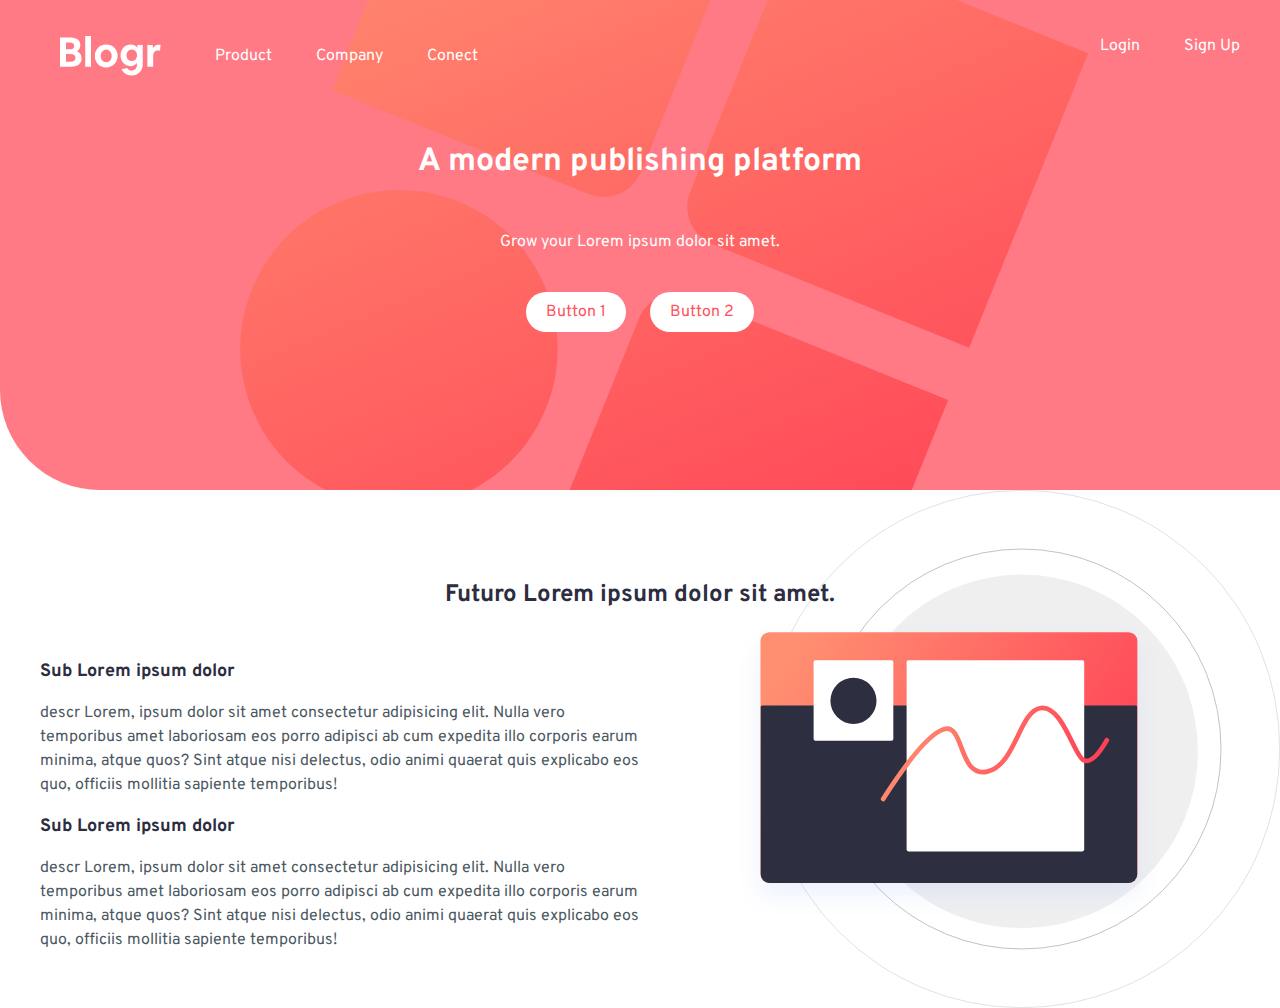
==== index.html @ e9146ed9 "subo avance" ====
<!DOCTYPE html>
<html lang="en">

<head>
    <meta charset="UTF-8">
    <meta name="viewport" content="width=device-width, initial-scale=1.0">
    <link rel="stylesheet" href="./css/styles.css">
    <link rel="preconnect" href="https://fonts.gstatic.com">
    <link href="https://fonts.googleapis.com/css2?family=Overpass:wght@300;600&display=swap" rel="stylesheet">

    <title>Challenge</title>
</head>

<body>
    <main>
        <nav>
            <ul class="left">
                <img class="logo" src="./img/logo.svg" alt="Bloger">
                <li>Product</li>
                <li>Company</li>
                <li>Conect</li>

            </ul>
            <ul class="right">
                <li>Login</li>
                <li>Sign Up</li>
            </ul>

        </nav>
        <h1>A modern publishing platform</h1>
        <p>Grow your Lorem ipsum dolor sit amet.</p>
        <div class="ctas">
            <a class="btn1" href="#">Button 1</a>
            <a class="btn2" href="#">Button 2</a>
        </div>
    </main>

    <section class="row2">
        <h2>Futuro Lorem ipsum dolor sit amet.</h2>
        <div class="bloque-izq">
            <div class="bloque1">
                <p class="titulo">Sub Lorem ipsum dolor </p>
                <p class="descr">descr Lorem, ipsum dolor sit amet consectetur adipisicing elit. Nulla vero temporibus
                    amet
                    laboriosam eos porro adipisci ab cum expedita illo corporis earum minima, atque quos? Sint atque
                    nisi
                    delectus, odio animi quaerat quis explicabo eos quo, officiis mollitia sapiente temporibus!</p>
            </div>
            <div class="bloque2">
                <p class="titulo">Sub Lorem ipsum dolor </p>
                <p class="descr">descr Lorem, ipsum dolor sit amet consectetur adipisicing elit. Nulla vero temporibus
                    amet
                    laboriosam eos porro adipisci ab cum expedita illo corporis earum minima, atque quos? Sint atque
                    nisi
                    delectus, odio animi quaerat quis explicabo eos quo, officiis mollitia sapiente temporibus!</p>
            </div>
        </div>
    </section>
</body>

</html>
---- css/styles.css ----
body {
    margin: 0;
    color: white;
    font-family: 'Overpass', sans-serif;
}

nav {
    display: flex;
    justify-content: space-between;
    flex-direction: row;
}

nav ul li {
    list-style: none;
    display: inline;
}

.logo {
    vertical-align: middle;
    max-width: 140px;
    margin-right: 30px;
}

.right li {
    margin: 0 20px;
    vertical-align: middle;
}

.left li {
    margin: 0 20px;
}

main {
    padding: 20px;
    background: hsl(355, 100%, 74%);
    background-image: url("/img/bg-pattern-intro.svg");
    background-position: right center;
    background-repeat: no-repeat;
    background-size: cover;
    min-height: 50vh;
    border-bottom-left-radius: 100px;
}

main p {
    text-align: center;
}

h1 {
    margin: 50px 0;
    text-align: center;
}

h2{
    color: hsl(237, 17%, 21%);
    text-align: center;
    margin: 50px 0;
}

.ctas {
    margin-top: 50px;
    text-align: center;
}

.btn1 {
    background: white;
    padding: 10px 20px;
    border-radius: 50px;
    text-decoration: none;
    color: hsl(356, 100%, 66%);
    margin: 10px;
}

.btn2 {
    background: white;
    padding: 10px 20px;
    border-radius: 50px;
    text-decoration: none;
    color: hsl(356, 100%, 66%);
    margin: 10px;
}

.row2{
    padding: 40px;
    background-image: url("/img/illustration-editor-desktop.svg");
    background-position: right center;
    background-repeat: no-repeat;
    background-size: contain;
}

.bloque-izq{
    width: 50%;
}

.bloque-izq .titulo{
    color: hsl(237, 17%, 21%);
    font-weight: bold;
    font-size: 18px;
}
.bloque-izq .descr{
    color: hsl(207, 13%, 34%);
    line-height: 1.5;
}
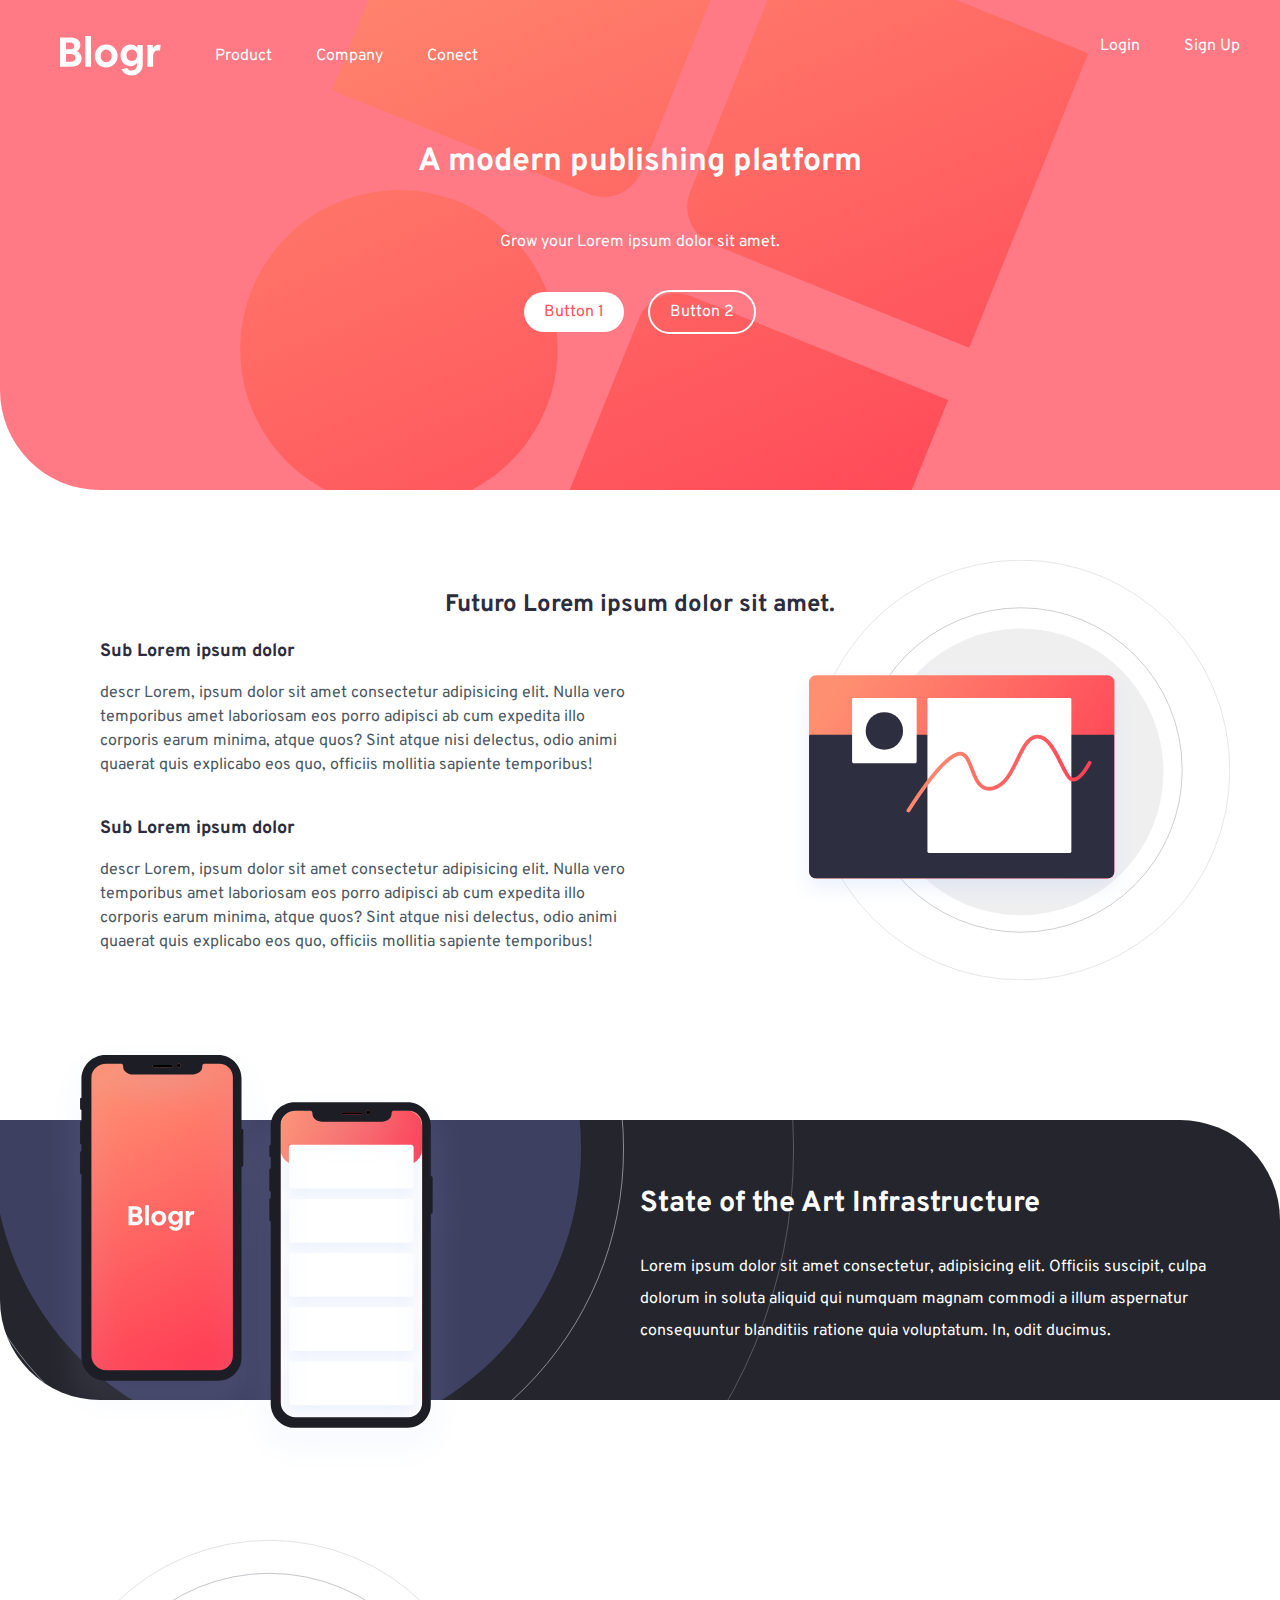
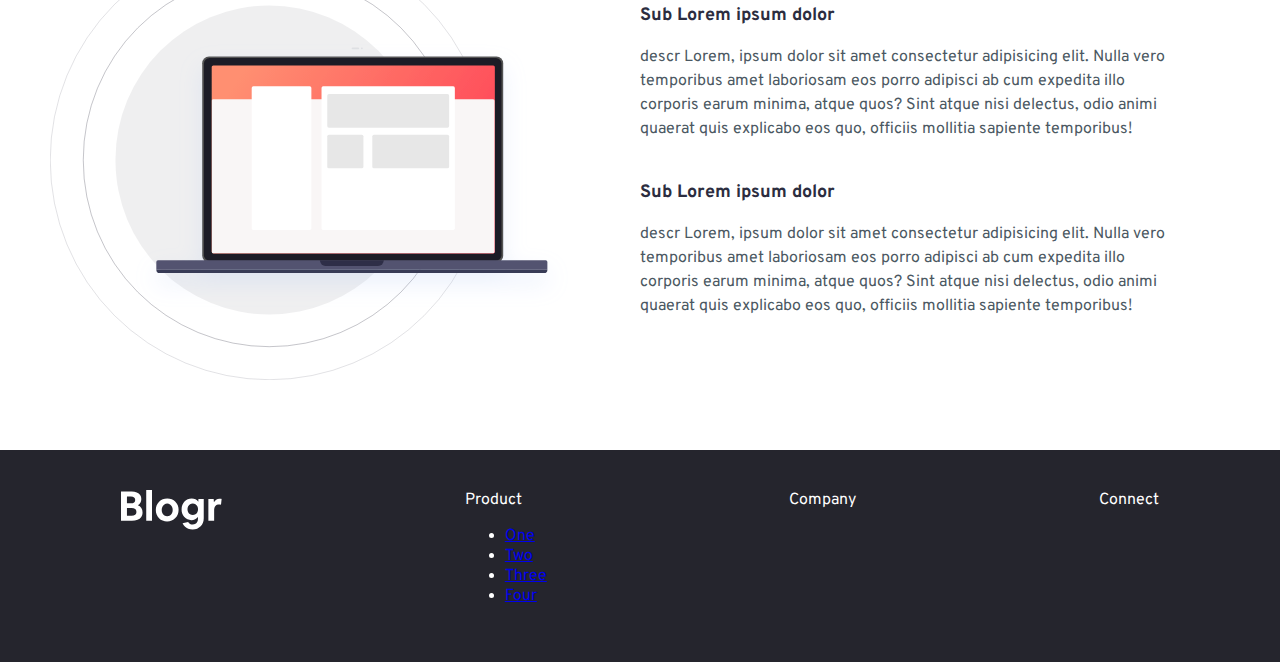
==== commit 43ee5fbe: "se sube parte" ====
--- a/index.html
+++ b/index.html
@@ -56,6 +56,63 @@
             </div>
         </div>
     </section>
+
+    <section>
+        <div class="row3">
+            <div class="columna1">
+                <img src="./img/illustration-phones.svg" alt="el alt">
+            </div>
+            <div class="columna2">
+                <p class="titulo">
+                    State of the Art Infrastructure
+                </p>
+                <p class="text">Lorem ipsum dolor sit amet consectetur, adipisicing elit. Officiis suscipit, culpa
+                    dolorum in soluta aliquid qui numquam magnam commodi a illum aspernatur consequuntur blanditiis
+                    ratione quia voluptatum. In, odit ducimus.</p>
+            </div>
+        </div>
+    </section>
+
+    <section class="row4">
+        <div class="bloque-der">
+            <div class="bloque1">
+                <p class="titulo">Sub Lorem ipsum dolor </p>
+                <p class="descr">descr Lorem, ipsum dolor sit amet consectetur adipisicing elit. Nulla vero temporibus
+                    amet
+                    laboriosam eos porro adipisci ab cum expedita illo corporis earum minima, atque quos? Sint atque
+                    nisi
+                    delectus, odio animi quaerat quis explicabo eos quo, officiis mollitia sapiente temporibus!</p>
+            </div>
+            <div class="bloque2">
+                <p class="titulo">Sub Lorem ipsum dolor </p>
+                <p class="descr">descr Lorem, ipsum dolor sit amet consectetur adipisicing elit. Nulla vero temporibus
+                    amet
+                    laboriosam eos porro adipisci ab cum expedita illo corporis earum minima, atque quos? Sint atque
+                    nisi
+                    delectus, odio animi quaerat quis explicabo eos quo, officiis mollitia sapiente temporibus!</p>
+            </div>
+
+        </div>
+    </section>
+
+    <footer>
+        <div><img src="./img/logo.svg" alt=""> </div>
+        <div>
+            <div class="title">Product</div>
+            <ul>
+                <li><a href="#">One</a></li>
+                <li><a href="#">Two</a></li>
+                <li><a href="#">Three</a></li>
+                <li><a href="#">Four</a></li>
+            </ul>
+        </div>
+        <div>
+            <div class="title">Company</div>
+        </div>
+        <div>
+            <div class="title">Connect</div>
+        </div>
+    </footer>
 </body>
 
 </html>--- a/css/styles.css
+++ b/css/styles.css
@@ -53,7 +53,6 @@
 h2{
     color: hsl(237, 17%, 21%);
     text-align: center;
-    margin: 50px 0;
 }
 
 .ctas {
@@ -71,20 +70,23 @@
 }
 
 .btn2 {
-    background: white;
+    background: transparent;
     padding: 10px 20px;
     border-radius: 50px;
     text-decoration: none;
     color: hsl(356, 100%, 66%);
+    border: solid #fff 2px;
     margin: 10px;
+    color: white;
 }
 
 .row2{
-    padding: 40px;
+    padding: 10px 50px;
     background-image: url("/img/illustration-editor-desktop.svg");
     background-position: right center;
     background-repeat: no-repeat;
     background-size: contain;
+    margin: 70px 50px;
 }
 
 .bloque-izq{
@@ -99,4 +101,90 @@
 .bloque-izq .descr{
     color: hsl(207, 13%, 34%);
     line-height: 1.5;
-}+}
+
+.row3{
+    border-bottom-left-radius: 100px;
+    border-top-right-radius: 100px;
+    padding: 10px 50px;
+    background-color: hsl(240, 10%, 16%);
+    background-image: url("/img/bg-pattern-circles.svg");
+    background-position: -220px -480px;
+    background-repeat: no-repeat;
+    background-size: auto;
+    display: flex;
+    align-items: center;
+    max-height: 260px;
+    margin: 140px 0;
+}
+
+.row3 .columna1{
+    width: 50%;
+    text-align: left;
+}
+.row3 .columna1 img{
+    width: 70%;
+
+}
+
+.row3 .columna2{
+    width: 50%;
+}
+
+.columna2 .titulo{
+    font-weight: bold;
+    font-size: 1.8em;
+}
+.columna2 .text{
+line-height: 2;
+}
+
+
+.row4{
+    padding: 10px 50px;
+    background-image: url("/img/illustration-laptop-desktop.svg");
+    background-position: left center;
+    background-repeat: no-repeat;
+    background-size: contain;
+    margin: 70px 50px;
+    display: flex;
+    justify-content: flex-end;
+    min-height: 420px;
+    align-items: center;
+}
+
+.bloque-der{
+    width: 50%;
+}
+
+.row4 .bloque-der .bloque1 .titulo{
+    color: hsl(237, 17%, 21%);
+    font-weight: bold;
+    font-size: 18px;
+}
+.row4 .bloque-der .bloque1 .descr{
+    color: hsl(207, 13%, 34%);
+    line-height: 1.5;
+}
+
+.bloque2{
+    margin-top: 40px;
+}
+.row4 .bloque-der .bloque2 .titulo{
+    color: hsl(237, 17%, 21%);
+    font-weight: bold;
+    font-size: 18px;
+}
+.row4 .bloque-der .bloque2 .descr{
+    color: hsl(207, 13%, 34%);
+    line-height: 1.5;
+}
+
+footer{
+    padding: 40px 0;
+    background-color: hsl(240, 10%, 16%);
+    display: flex;
+    justify-content: space-around;
+}
+
+footer 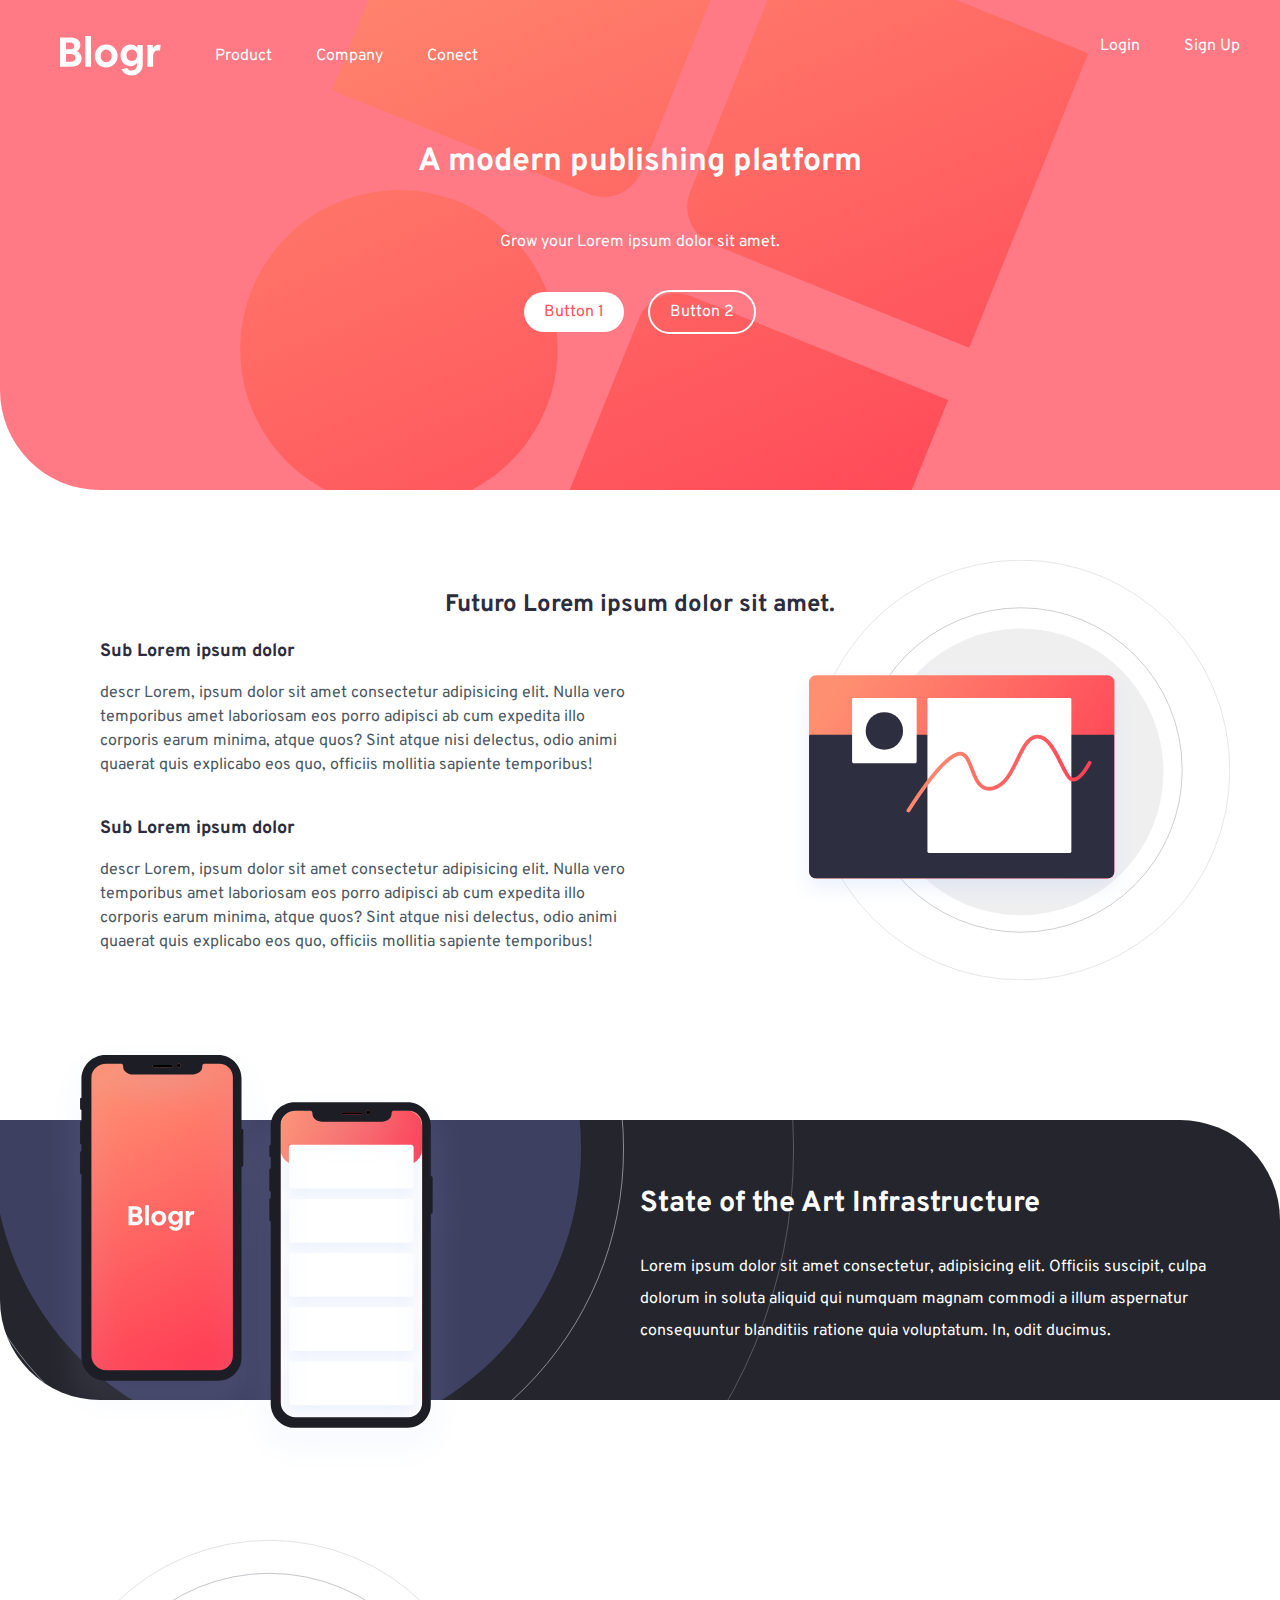
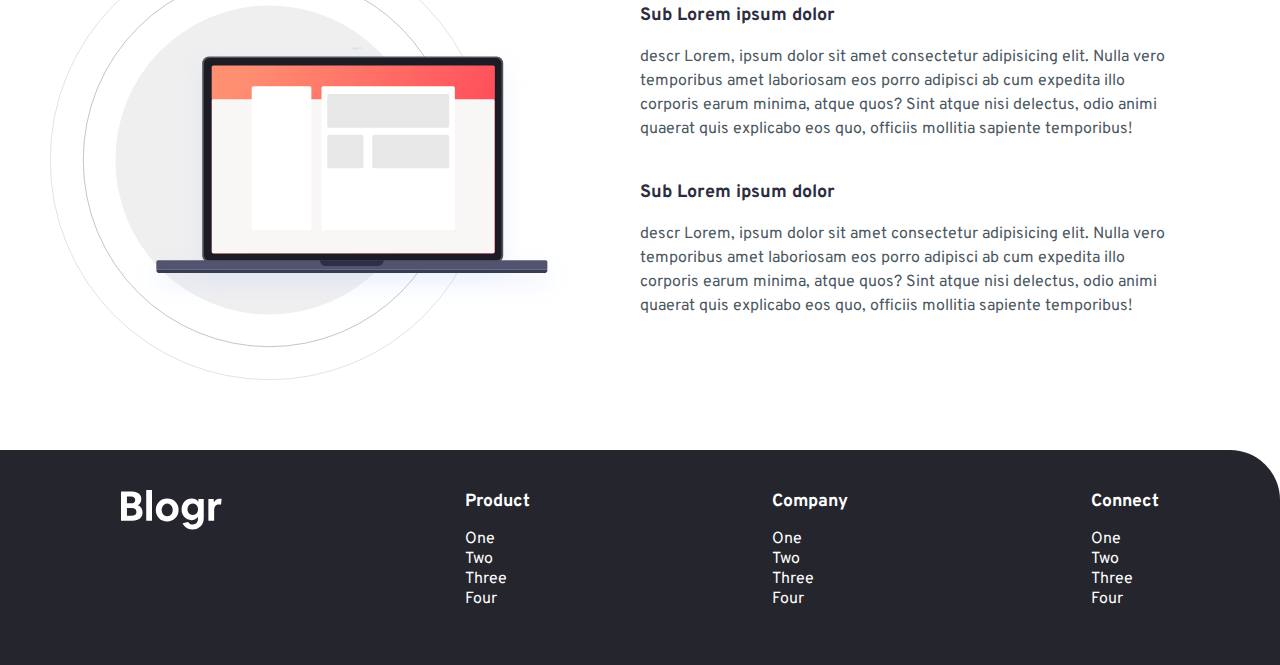
==== commit a124885b: "se sube ejercicio" ====
--- a/index.html
+++ b/index.html
@@ -37,6 +37,9 @@
 
     <section class="row2">
         <h2>Futuro Lorem ipsum dolor sit amet.</h2>
+        <div>
+            <img src="./img/illustration-editor-mobile.svg" alt="">
+        </div>
         <div class="bloque-izq">
             <div class="bloque1">
                 <p class="titulo">Sub Lorem ipsum dolor </p>
@@ -108,9 +111,21 @@
         </div>
         <div>
             <div class="title">Company</div>
+            <ul>
+                <li><a href="#">One</a></li>
+                <li><a href="#">Two</a></li>
+                <li><a href="#">Three</a></li>
+                <li><a href="#">Four</a></li>
+            </ul>
         </div>
         <div>
             <div class="title">Connect</div>
+            <ul>
+                <li><a href="#">One</a></li>
+                <li><a href="#">Two</a></li>
+                <li><a href="#">Three</a></li>
+                <li><a href="#">Four</a></li>
+            </ul>
         </div>
     </footer>
 </body>
--- a/css/styles.css
+++ b/css/styles.css
@@ -12,7 +12,7 @@
 
 nav ul li {
     list-style: none;
-    display: inline;
+    display: none;
 }
 
 .logo {
@@ -82,15 +82,20 @@
 
 .row2{
     padding: 10px 50px;
-    background-image: url("/img/illustration-editor-desktop.svg");
+    /* background-image: url("/img/illustration-editor-desktop.svg"); */
     background-position: right center;
     background-repeat: no-repeat;
     background-size: contain;
     margin: 70px 50px;
 }
 
+.row2 img{
+
+    max-width: 100%;
+}
+
 .bloque-izq{
-    width: 50%;
+    width: 90%;
 }
 
 .bloque-izq .titulo{
@@ -185,6 +190,46 @@
     background-color: hsl(240, 10%, 16%);
     display: flex;
     justify-content: space-around;
-}
-
-footer +    border-top-right-radius: 50px;
+}
+
+footer .title{
+    font-weight: bold;
+    font-size: 1.1rem;
+}
+
+footer li{
+    list-style: none;
+    
+}
+
+footer ul{
+    padding-inline-start: 0;
+    color: white;
+}
+
+footer ul a{
+    color: white;
+    text-decoration: none;
+}
+
+@media (min-width: 668px) {
+    nav ul li {
+        list-style: none;
+        display: inline;
+    }
+    .row2{
+        padding: 10px 50px;
+        background-image: url("/img/illustration-editor-desktop.svg");
+        background-position: right center;
+        background-repeat: no-repeat;
+        background-size: contain;
+        margin: 70px 50px;
+    }
+    .row2 img{
+        display: none;
+    }
+    .bloque-izq{
+        width: 50%;
+    }
+}